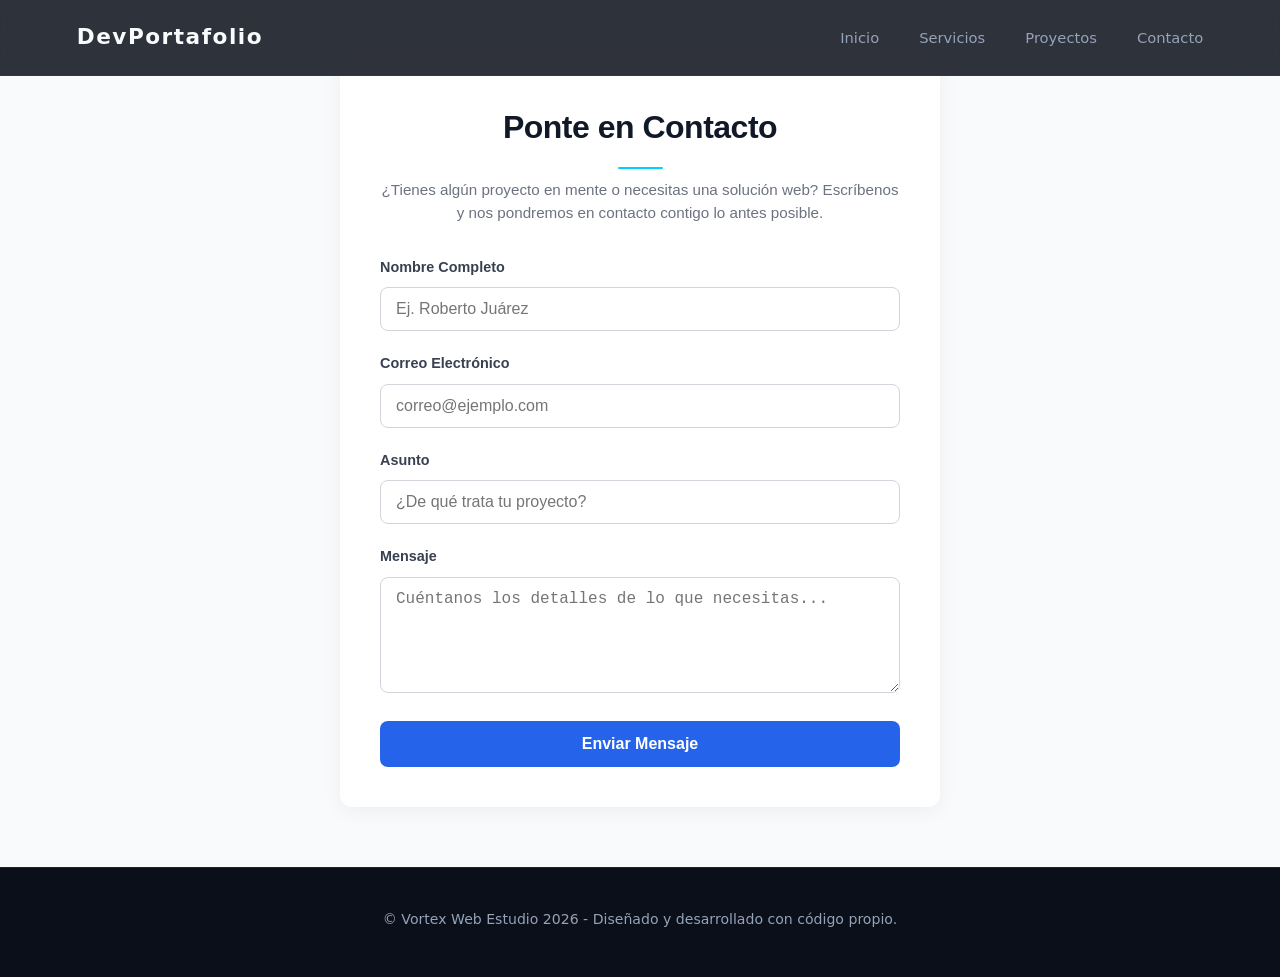
==== contacto.html @ 4ea83fd2 "inicio de vortex web" ====
<!DOCTYPE html>
<html lang="es">
    <head>
        <meta charset="UTF-8">
        <meta name="viewport" content="width=device-width, initial-scale=1.0">
        <meta name="description" content="Portafolio profesional y servicios de desarrollo web y soluciones tecnológicas.">
        <title> Vortex Web Estudio | Desarrollador & Servicios Web</title>  
        <link rel="stylesheet" href="style.css">
    </head>
    <body>
        <header>
            <div class="logo">
                <a href="#">DevPortafolio</a>
            </div>
            <nav>
                <ul>
                    <li><a href="#inicio.html">Inicio</a></li>
                    <li><a href="#servicios">Servicios</a></li>
                    <li><a href="#proyectos">Proyectos</a></li>
                    <li><a href="#contacto.html">Contacto</a></li>
                </ul>
            </nav>
        </header>
        <body>
        <section id="contacto" class="contact-section">
    <div class="contact-container">
        <div class="contact-header">
            <h2>Ponte en Contacto</h2>
            <p>¿Tienes algún proyecto en mente o necesitas una solución web? Escríbenos y nos pondremos en contacto contigo lo antes posible.</p>
        </div>

        <form id="contactForm" class="contact-form" action="#" method="POST">
            <div class="form-group">
                <label for="nombre">Nombre Completo</label>
                <input type="text" id="nombre" name="nombre" placeholder="Ej. Roberto Juárez" required>
            </div>

            <div class="form-group">
                <label for="email">Correo Electrónico</label>
                <input type="email" id="email" name="email" placeholder="correo@ejemplo.com" required>
            </div>

            <div class="form-group">
                <label for="asunto">Asunto</label>
                <input type="text" id="asunto" name="asunto" placeholder="¿De qué trata tu proyecto?" required>
            </div>

            <div class="form-group">
                <label for="mensaje">Mensaje</label>
                <textarea id="mensaje" name="mensaje" rows="5" placeholder="Cuéntanos los detalles de lo que necesitas..." required></textarea>
            </div>

            <button type="submit" class="btn-submit">Enviar Mensaje</button>
        </form>
    </div>
</section>

        <footer>
            <p>&copy; Vortex Web Estudio 2026 - Diseñado y desarrollado con código propio.</p>
        </footer>
    </body>
---- style.css ----
/* ==========================================
   VARIABLES DE DISEÑO (Identidad Vortex)
========================================== */
:root {
    --bg-primary: #0b0f19;                      /* Fondo base ultra oscuro y limpio */
    --bg-secondary: #131b2e;                    /* Superficies secundarias */
    --bg-card: rgba(19, 27, 46, 0.6);           /* Tarjetas con sutil transparencia */
    --bg-card-hover: rgba(27, 38, 59, 0.8);     /* Estado hover de tarjetas */
    --accent: #00d2ff;                          /* Azul tecnológico brillante */
    --accent-glow: rgba(0, 210, 255, 0.15);
    --text-main: #f8fafc;                       /* Texto principal claro */
    --text-muted: #94a3b8;                      /* Texto secundario elegante */
    --border-color: rgba(51, 65, 85, 0.4);      /* Bordes sutiles y limpios */
    --border-hover: rgba(0, 210, 255, 0.3);     /* Borde activo */
    --transition: all 0.35s cubic-bezier(0.4, 0, 0.2, 1);
}

/* ==========================================
   ESTILOS GENERALES Y RESET
========================================== */
* {
    margin: 0;
    padding: 0;
    box-sizing: border-box;
}

html {
    scroll-behavior: smooth;
}

body {
    font-family: 'Segoe UI', system-ui, -apple-system, sans-serif;
    background-color: var(--bg-primary);
    /* Fondo limpio con un degradado radial muy sutil que aporta profundidad profesional */
    background-image: radial-gradient(circle at 50% 0%, rgba(19, 27, 46, 0.6) 0%, transparent 70%);
    background-attachment: fixed;
    color: var(--text-main);
    line-height: 1.7;
    min-height: 100vh;
}

a {
    text-decoration: none;
    color: inherit;
}

ul {
    list-style: none;
}

/* ==========================================
   HEADER Y NAVEGACIÓN
========================================== */
header {
    position: fixed;
    top: 0;
    left: 0;
    width: 100%;
    display: flex;
    justify-content: space-between;
    align-items: center;
    padding: 1.2rem 6%;
    background-color: rgba(11, 15, 25, 0.85);
    backdrop-filter: blur(16px);
    -webkit-backdrop-filter: blur(16px);
    border-bottom: 1px solid var(--border-color);
    z-index: 1000;
}

.logo a {
    font-size: 1.35rem;
    font-weight: 700;
    letter-spacing: 1.5px;
    color: var(--text-main);
}

.logo a span {
    color: var(--accent);
}

nav ul {
    display: flex;
    gap: 2.5rem;
}

nav a {
    font-size: 0.92rem;
    font-weight: 500;
    color: var(--text-muted);
    transition: var(--transition);
}

nav a:hover {
    color: var(--accent);
}

/* ==========================================
   SECCIÓN HERO (PRINCIPAL)
========================================== */
.hero {
    min-height: 100vh;
    display: flex;
    align-items: center;
    justify-content: center;
    text-align: center;
    padding: 0 1.5rem;
    position: relative;
}

.hero::after {
    content: '';
    position: absolute;
    width: 400px;
    height: 400px;
    background: radial-gradient(circle, var(--accent-glow) 0%, transparent 70%);
    top: 50%;
    left: 50%;
    transform: translate(-50%, -50%);
    z-index: -1;
    pointer-events: none;
}

.hero-content {
    max-width: 850px;
}

.hero h1 {
    font-size: clamp(2.5rem, 5vw, 4.2rem);
    font-weight: 800;
    margin-bottom: 1.2rem;
    line-height: 1.15;
    letter-spacing: -0.5px;
}

.highlight {
    color: var(--accent);
}

.hero p {
    font-size: clamp(1rem, 2vw, 1.2rem);
    color: var(--text-muted);
    margin-bottom: 2.5rem;
    max-width: 650px;
    margin-left: auto;
    margin-right: auto;
}

/* Botones con estilo ejecutivo */
.btn {
    display: inline-block;
    padding: 0.85rem 2.2rem;
    background: linear-gradient(135deg, #00d2ff, #0099ff);
    color: #0b0f19;
    font-weight: 600;
    font-size: 0.95rem;
    border-radius: 6px;
    box-shadow: 0 4px 20px var(--accent-glow);
    transition: var(--transition);
}

.btn:hover {
    transform: translateY(-2px);
    box-shadow: 0 6px 25px rgba(0, 210, 255, 0.35);
    filter: brightness(1.05);
}

/* ==========================================
   SECCIONES GENERALES (SERVICIOS Y PROYECTOS)
========================================== */
section {
    padding: 7rem 8% 5rem;
}

section h2 {
    text-align: center;
    font-size: 2.2rem;
    margin-bottom: 3.5rem;
    font-weight: 700;
    letter-spacing: -0.5px;
    position: relative;
}

section h2::after {
    content: '';
    display: block;
    width: 45px;
    height: 2px;
    background-color: var(--accent);
    margin: 0.8rem auto 0;
    border-radius: 2px;
}

/* Grid de Servicios */
.services-grid {
    display: grid;
    grid-template-columns: repeat(auto-fit, minmax(300px, 1fr));
    gap: 2rem;
}

.service-card {
    background-color: var(--bg-card);
    backdrop-filter: blur(10px);
    -webkit-backdrop-filter: blur(10px);
    padding: 2.8rem 2.2rem;
    border-radius: 12px;
    border: 1px solid var(--border-color);
    transition: var(--transition);
}

.service-card:hover {
    background-color: var(--bg-card-hover);
    border-color: var(--border-hover);
    transform: translateY(-4px);
    box-shadow: 0 12px 35px rgba(0, 0, 0, 0.4);
}

.service-card h3 {
    font-size: 1.25rem;
    margin-bottom: 1rem;
    color: var(--text-main);
    font-weight: 600;
}

.service-card p {
    color: var(--text-muted);
    font-size: 0.95rem;
}

/* Grid de Proyectos / Portafolio */
.projects-grid {
    display: grid;
    grid-template-columns: repeat(auto-fit, minmax(340px, 1fr));
    gap: 2rem;
}

.project-card {
    background-color: var(--bg-card);
    backdrop-filter: blur(10px);
    -webkit-backdrop-filter: blur(10px);
    border: 1px solid var(--border-color);
    border-radius: 12px;
    padding: 2.2rem;
    transition: var(--transition);
    display: flex;
    flex-direction: column;
    justify-content: space-between;
}

.project-card:hover {
    background-color: var(--bg-card-hover);
    border-color: var(--border-hover);
    transform: translateY(-4px);
    box-shadow: 0 12px 35px rgba(0, 0, 0, 0.4);
}

.project-card h3 {
    font-size: 1.35rem;
    margin-bottom: 0.8rem;
    font-weight: 600;
}

.project-card p {
    color: var(--text-muted);
    margin-bottom: 1.8rem;
    font-size: 0.95rem;
}

.project-card a {
    color: var(--accent);
    font-weight: 600;
    font-size: 0.9rem;
    display: inline-flex;
    align-items: center;
    gap: 0.4rem;
    transition: var(--transition);
}

.project-card a:hover {
    opacity: 0.8;
    transform: translateX(3px);
}

/* ==========================================
   SECCIÓN CONTACTO
========================================== */
.contact {
    text-align: center;
    background-color: rgba(19, 27, 46, 0.3);
    border-top: 1px solid var(--border-color);
}

.contact p {
    color: var(--text-muted);
    margin-bottom: 2rem;
    font-size: 1.05rem;
}

/* ==========================================
   FOOTER
========================================== */
footer {
    text-align: center;
    padding: 2.5rem;
    background-color: var(--bg-primary);
    border-top: 1px solid var(--border-color);
    color: var(--text-muted);
    font-size: 0.88rem;
}

/* ==========================================
   RESPONSIVE DESIGN (MÓVILES)
========================================== */
@media (max-width: 768px) {
    nav ul {
        display: none;
    }
    
    header {
        justify-content: center;
    }
    
    section {
        padding: 5rem 6% 3rem;
    }
}
.contact-section {
    padding: 60px 20px;
    background-color: #f9fafb;
    font-family: 'Segoe UI', Tahoma, Geneva, Verdana, sans-serif;
    color: #1f2937;
}

.contact-container {
    max-width: 600px;
    margin: 0 auto;
    background: #ffffff;
    padding: 40px;
    border-radius: 12px;
    box-shadow: 0 4px 20px rgba(0, 0, 0, 0.05);
}

.contact-header {
    text-align: center;
    margin-bottom: 30px;
}

.contact-header h2 {
    font-size: 2rem;
    color: #111827;
    margin-bottom: 10px;
}

.contact-header p {
    color: #6b7280;
    font-size: 0.95rem;
    line-height: 1.5;
}

.contact-form .form-group {
    margin-bottom: 20px;
}

.contact-form label {
    display: block;
    font-weight: 600;
    font-size: 0.9rem;
    margin-bottom: 8px;
    color: #374151;
}

.contact-form input,
.contact-form textarea {
    width: 100%;
    padding: 12px 15px;
    border: 1px solid #d1d5db;
    border-radius: 8px;
    font-size: 1rem;
    color: #1f2937;
    background-color: #fff;
    transition: border-color 0.3s ease, box-shadow 0.3s ease;
    box-sizing: border-box;
}

.contact-form input:focus,
.contact-form textarea:focus {
    outline: none;
    border-color: #2563eb;
    box-shadow: 0 0 0 3px rgba(37, 99, 235, 0.15);
}

.btn-submit {
    width: 100%;
    background-color: #2563eb;
    color: #ffffff;
    border: none;
    padding: 14px;
    font-size: 1rem;
    font-weight: 600;
    border-radius: 8px;
    cursor: pointer;
    transition: background-color 0.3s ease;
}

.btn-submit:hover {
    background-color: #1d4ed8;
}

/* Responsividad para pantallas pequeñas */
@media (max-width: 640px) {
    .contact-container {
        padding: 20px;
    }
}
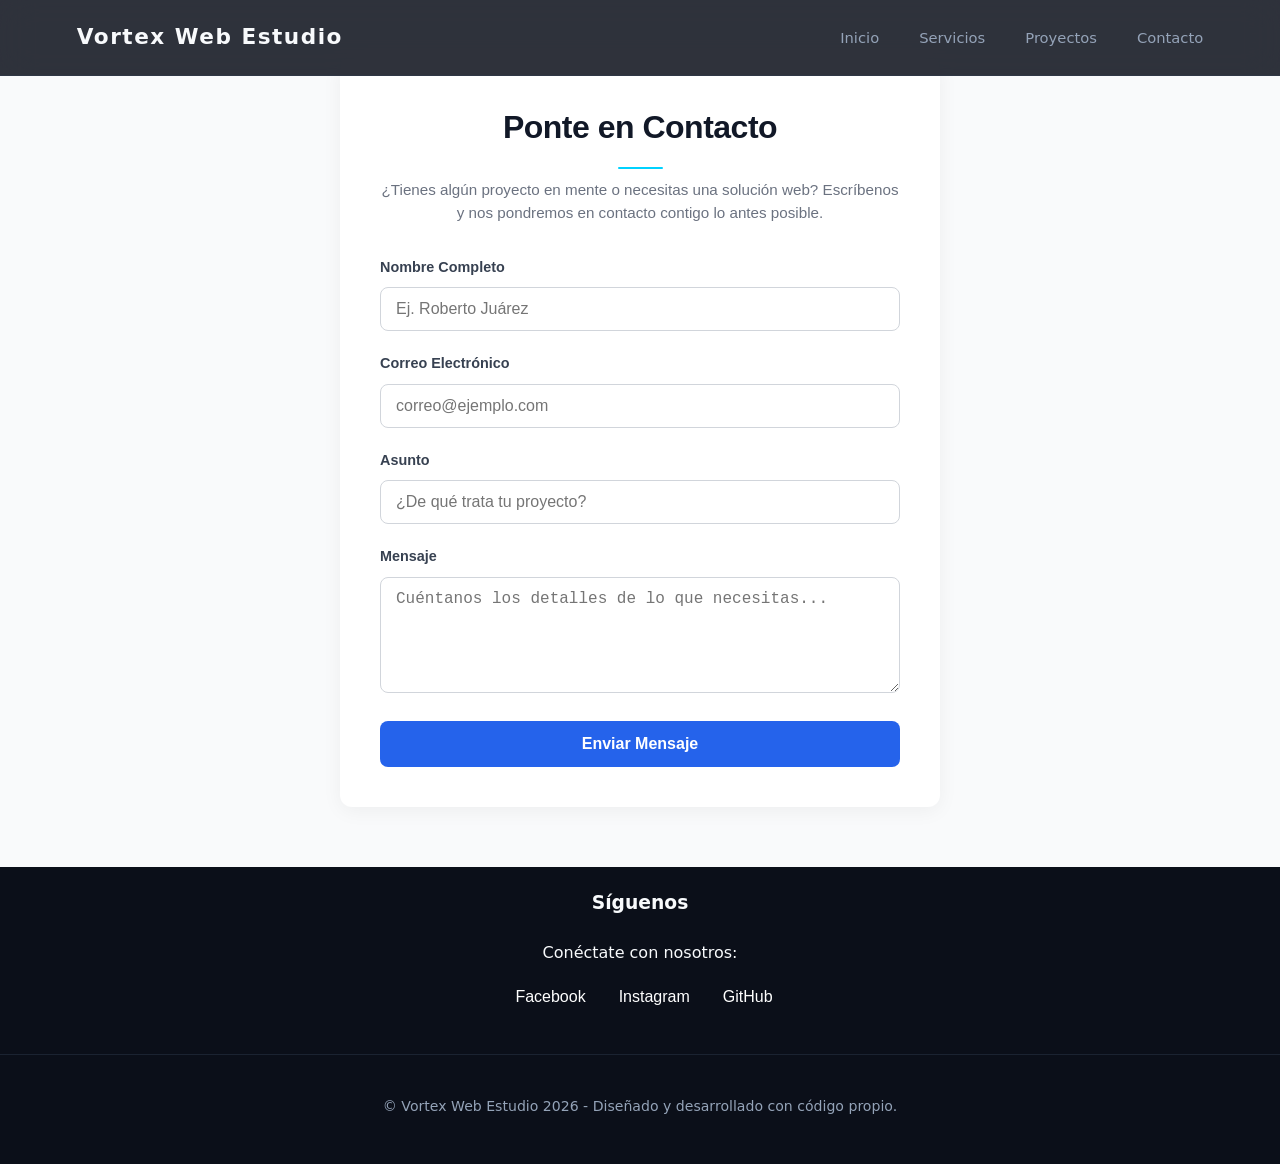
==== commit 63101fe4: "Incorporacion de links para redes sociales" ====
--- a/contacto.html
+++ b/contacto.html
@@ -4,58 +4,86 @@
         <meta charset="UTF-8">
         <meta name="viewport" content="width=device-width, initial-scale=1.0">
         <meta name="description" content="Portafolio profesional y servicios de desarrollo web y soluciones tecnológicas.">
-        <title> Vortex Web Estudio | Desarrollador & Servicios Web</title>  
+        <title>Vortex Web Estudio | Desarrollador & Servicios Web</title>  
         <link rel="stylesheet" href="style.css">
     </head>
     <body>
         <header>
             <div class="logo">
-                <a href="#">DevPortafolio</a>
+                <a href="index.html">Vortex Web Estudio</a>
             </div>
             <nav>
                 <ul>
-                    <li><a href="#inicio.html">Inicio</a></li>
+                    <li><a href="index.html">Inicio</a></li>
                     <li><a href="#servicios">Servicios</a></li>
                     <li><a href="#proyectos">Proyectos</a></li>
-                    <li><a href="#contacto.html">Contacto</a></li>
+                    <li><a href="#contacto">Contacto</a></li>
                 </ul>
             </nav>
         </header>
-        <body>
-        <section id="contacto" class="contact-section">
-    <div class="contact-container">
-        <div class="contact-header">
-            <h2>Ponte en Contacto</h2>
-            <p>¿Tienes algún proyecto en mente o necesitas una solución web? Escríbenos y nos pondremos en contacto contigo lo antes posible.</p>
-        </div>
 
-        <form id="contactForm" class="contact-form" action="#" method="POST">
-            <div class="form-group">
-                <label for="nombre">Nombre Completo</label>
-                <input type="text" id="nombre" name="nombre" placeholder="Ej. Roberto Juárez" required>
-            </div>
+        <main>
+            <!-- Aquí puedes agregar tus secciones de inicio, servicios o proyectos si las tienes separadas -->
 
-            <div class="form-group">
-                <label for="email">Correo Electrónico</label>
-                <input type="email" id="email" name="email" placeholder="correo@ejemplo.com" required>
-            </div>
+            <section id="contacto" class="contact-section">
+                <div class="contact-container">
+                    <div class="contact-header">
+                        <h2>Ponte en Contacto</h2>
+                        <p>¿Tienes algún proyecto en mente o necesitas una solución web? Escríbenos y nos pondremos en contacto contigo lo antes posible.</p>
+                    </div>
 
-            <div class="form-group">
-                <label for="asunto">Asunto</label>
-                <input type="text" id="asunto" name="asunto" placeholder="¿De qué trata tu proyecto?" required>
-            </div>
+                    <!-- Reemplaza TU_ENDPOINT_DE_FORMSPREE con el enlace real que te dé Formspree -->
+                    <form id="contactForm" class="contact-form" action="https://formspree.io/f/xeaoywze" method="POST">
+                        <div class="form-group">
+                            <label for="nombre">Nombre Completo</label>
+                            <input type="text" id="nombre" name="nombre" placeholder="Ej. Roberto Juárez" required>
+                        </div>
 
-            <div class="form-group">
-                <label for="mensaje">Mensaje</label>
-                <textarea id="mensaje" name="mensaje" rows="5" placeholder="Cuéntanos los detalles de lo que necesitas..." required></textarea>
-            </div>
+                        <div class="form-group">
+                            <label for="email">Correo Electrónico</label>
+                            <input type="email" id="email" name="email" placeholder="correo@ejemplo.com" required>
+                        </div>
 
-            <button type="submit" class="btn-submit">Enviar Mensaje</button>
-        </form>
-    </div>
-</section>
+                        <div class="form-group">
+                            <label for="asunto">Asunto</label>
+                            <input type="text" id="asunto" name="asunto" placeholder="¿De qué trata tu proyecto?" required>
+                        </div>
+
+                        <div class="form-group">
+                            <label for="mensaje">Mensaje</label>
+                            <textarea id="mensaje" name="mensaje" rows="5" placeholder="Cuéntanos los detalles de lo que necesitas..." required></textarea>
+                        </div>
+
+                        <button type="submit" class="btn-submit">Enviar Mensaje</button>
+                    </form>
+                </div>
+            </section>
+            <div class="social-section">
+    <h3>Síguenos</h3>
+    <div class="social-section">
+                <p>Conéctate con nosotros:</p>
+                <div class="social-links">
+                    <!-- Enlace a Facebook -->
+                    <a href="https://www.facebook.com/profile.php?id=61594541106682" target="_blank" rel="noopener noreferrer" class="social-icon facebook" aria-label="Facebook">
+                        <i class="fa-brands fa-facebook"></i> Facebook
+                    </a>
+                    
+                    <!-- Enlace a Instagram -->
+                    <a href="https://www.instagram.com/vortexwebestudio/" target="_blank" rel="noopener noreferrer" class="social-icon instagram" aria-label="Instagram">
+                        <i class="fa-brands fa-instagram"></i> Instagram
+                    </a>
+                    
+                    <!-- Enlace a GitHub -->
+                    <a href="https://github.com/RobertoCje" target="_blank" rel="noopener noreferrer" class="social-icon github" aria-label="GitHub">
+                        <i class="fa-brands fa-github"></i> GitHub
+                    </a>
+                </div>
+</div>
+
+        </main>
 
         <footer>
             <p>&copy; Vortex Web Estudio 2026 - Diseñado y desarrollado con código propio.</p>
         </footer>
-    </body>+    </body>
+</html>
--- a/style.css
+++ b/style.css
@@ -410,4 +410,42 @@
     .contact-container {
         padding: 20px;
     }
+}
+/* Asegurar visibilidad y diseño elegante para los iconos sociales */
+.social-section {
+    text-align: center;
+    padding: 20px 0;
+}
+
+.social-links {
+    display: flex;
+    justify-content: center;
+    gap: 25px;
+    margin-top: 10px;
+}
+
+.social-links a {
+    color: #ffffff; /* Color blanco para que Resalte */
+    text-decoration: none;
+    font-size: 1rem;
+    font-family: sans-serif;
+    transition: color 0.3s ease;
+}
+
+.social-links a i {
+    margin-right: 8px;
+    font-size: 1.4rem; /* Tamaño del icono */
+}
+
+/* Colores personalizados al pasar el mouse por encima */
+.social-links a.facebook:hover {
+    color: #1877f2; /* Azul Facebook */
+}
+
+.social-links a.instagram:hover {
+    color: #e4405f; /* Rosa/Rojo Instagram */
+}
+
+.social-links a.github:hover {
+    color: #f0f6fc; /* Blanco claro GitHub */
 }
